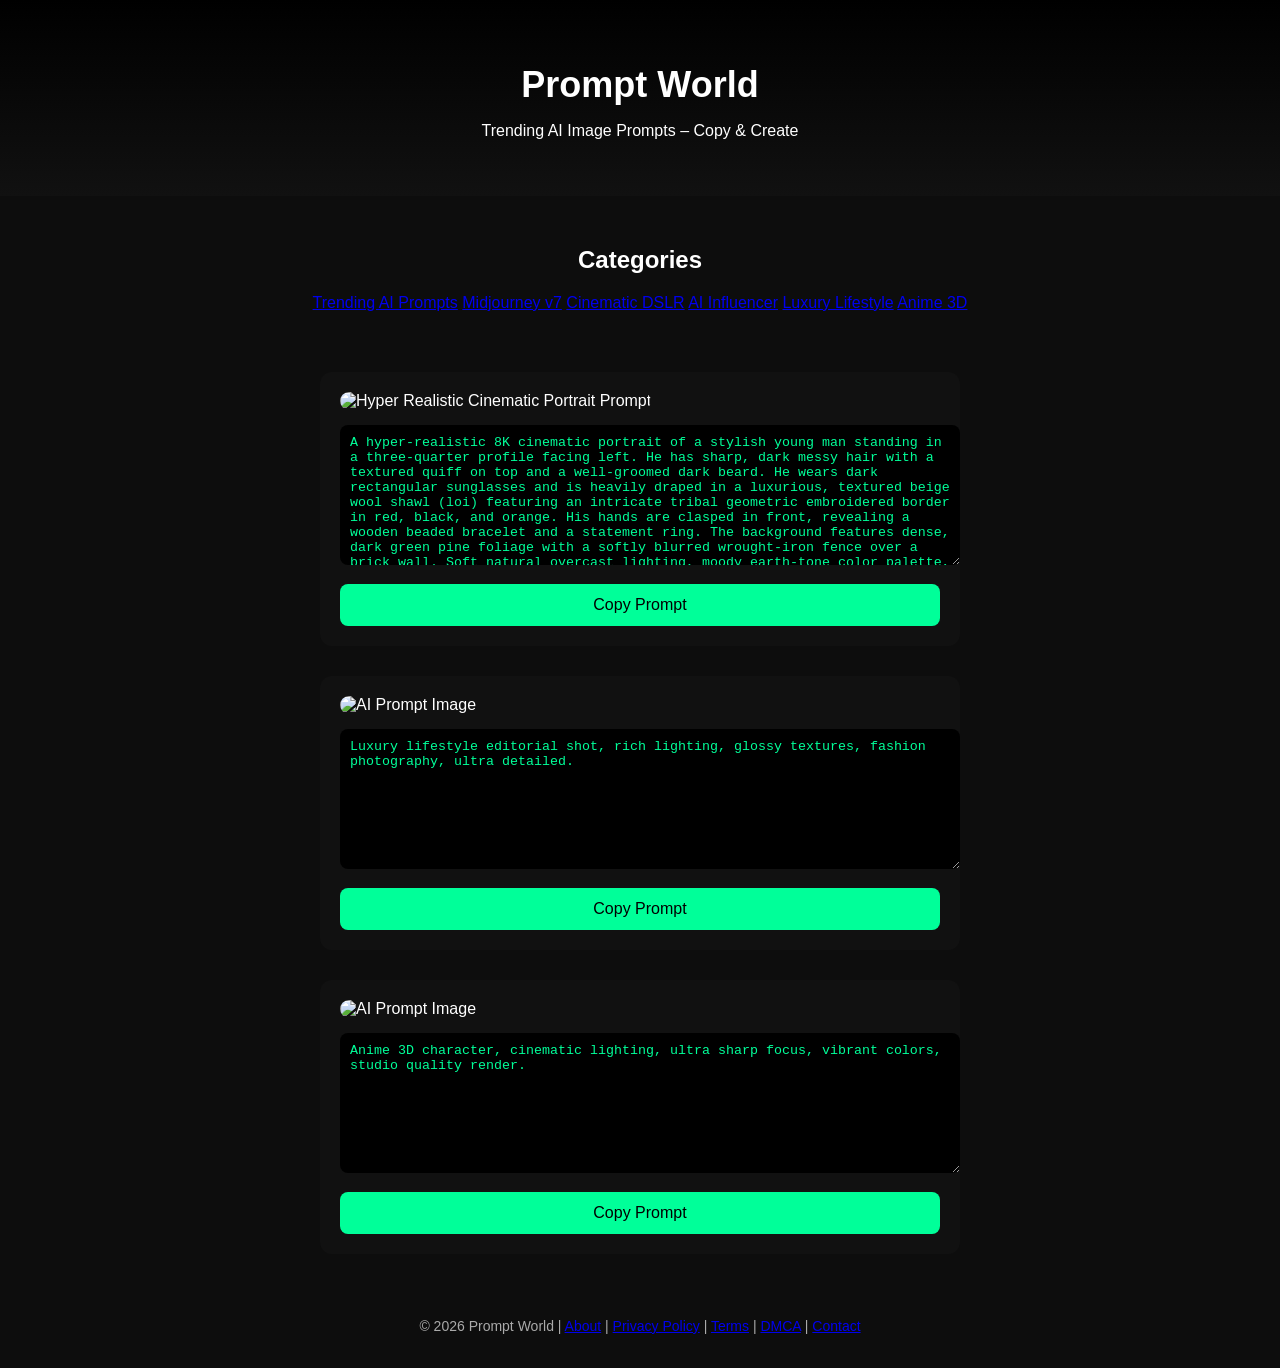
==== index.html @ 2a152dd5 "Update index.html" ====
<!DOCTYPE html>
<html lang="en">
<head>
  <meta charset="UTF-8">
  <meta name="google-site-verification" content="79bUpZsZldYfy5a33G1L2VfPktJgkVbONgqV8Wenjwo" />
  <title>Prompt World – AI Image Prompts</title>
  <meta name="description" content="Prompt World – Discover trending AI image prompts with one-click copy.">
  <meta name="viewport" content="width=device-width, initial-scale=1.0">

  <!-- CSS -->
  <link rel="stylesheet" href="css/style.css">
</head>
<body>

<header class="header">
  <h1>Prompt World</h1>
  <p>Trending AI Image Prompts – Copy & Create</p>
</header>

<section class="categories">
  <h2>Categories</h2>
  <div class="cat-grid">
    <a href="category/trending-ai-prompts.html">Trending AI Prompts</a>
    <a href="category/midjourney-v7.html">Midjourney v7</a>
    <a href="category/cinematic-dslr.html">Cinematic DSLR</a>
    <a href="category/ai-influencer.html">AI Influencer</a>
    <a href="category/luxury-lifestyle.html">Luxury Lifestyle</a>
    <a href="category/anime-3d.html">Anime 3D</a>
  </div>
</section>

<section class="prompt-card">
  <img 
    src="https://raw.githubusercontent.com/alphavk4u-prog/alphavk4u-prog.github.io/refs/heads/main/images/9022-min.jpg"
    alt="Hyper Realistic Cinematic Portrait Prompt">

  <textarea id="prompt-home-2" readonly>
A hyper-realistic 8K cinematic portrait of a stylish young man standing in a three-quarter profile facing left. He has sharp, dark messy hair with a textured quiff on top and a well-groomed dark beard. He wears dark rectangular sunglasses and is heavily draped in a luxurious, textured beige wool shawl (loi) featuring an intricate tribal geometric embroidered border in red, black, and orange. His hands are clasped in front, revealing a wooden beaded bracelet and a statement ring. The background features dense, dark green pine foliage with a softly blurred wrought-iron fence over a brick wall. Soft natural overcast lighting, moody earth-tone color palette, incredible attention to fabric texture and individual hair strands. Shot on an 85mm lens at f/1.8 with shallow depth of field. Photorealistic masterpiece, ultra-detailed 8K quality, face 100% same as reference.
  </textarea>

  <button onclick="copyPrompt('prompt-home-2')">
    Copy Prompt
  </button>
</section>

<section class="prompt-card">
  <img src="https://images.unsplash.com/photo-1500530855697-b586d89ba3ee" alt="AI Prompt Image">
  <textarea id="prompt2" readonly>
Luxury lifestyle editorial shot, rich lighting, glossy textures, fashion photography, ultra detailed.
  </textarea>
  <button onclick="copyPrompt('prompt2')">Copy Prompt</button>
</section>

<section class="prompt-card">
  <img src="https://images.unsplash.com/photo-1495567720989-cebdbdd97913" alt="AI Prompt Image">
  <textarea id="prompt3" readonly>
Anime 3D character, cinematic lighting, ultra sharp focus, vibrant colors, studio quality render.
  </textarea>
  <button onclick="copyPrompt('prompt3')">Copy Prompt</button>
</section>

<!-- ✅ FOOTER (YAHI MISSING THA) -->
<footer class="footer">
  <p>
    © 2026 Prompt World |
    <a href="pages/about.html">About</a> |
    <a href="pages/privacy.html">Privacy Policy</a> |
    <a href="pages/terms.html">Terms</a> |
    <a href="pages/dmca.html">DMCA</a> |
    <a href="pages/contact.html">Contact</a>
  </p>
</footer>

<!-- JS -->
<script src="js/main.js"></script>

</body>
</html>
---- css/style.css ----
body {
  margin: 0;
  font-family: Arial, sans-serif;
  background: #0d0d0d;
  color: #ffffff;
}

.header {
  text-align: center;
  padding: 40px 20px;
  background: linear-gradient(180deg, #000000, #111111);
}

.header h1 {
  font-size: 36px;
  margin-bottom: 10px;
}

.categories {
  padding: 30px;
  text-align: center;
}

.cat-grid span {
  display: inline-block;
  margin: 8px;
  padding: 10px 16px;
  background: #1a1a1a;
  border-radius: 20px;
  font-size: 14px;
}

.prompt-card {
  max-width: 600px;
  margin: 30px auto;
  background: #111111;
  padding: 20px;
  border-radius: 12px;
}

.prompt-card img {
  width: 100%;
  border-radius: 10px;
}

textarea {
  width: 100%;
  height: 120px;
  margin-top: 15px;
  background: #000000;
  color: #00ff99;
  border: none;
  padding: 10px;
  border-radius: 8px;
}

button {
  width: 100%;
  margin-top: 15px;
  padding: 12px;
  background: #00ff99;
  color: #000000;
  border: none;
  border-radius: 8px;
  font-size: 16px;
  cursor: pointer;
}

button:hover {
  background: #00cc77;
}

.footer {
  text-align: center;
  padding: 20px;
  font-size: 14px;
  color: #aaaaaa;
}
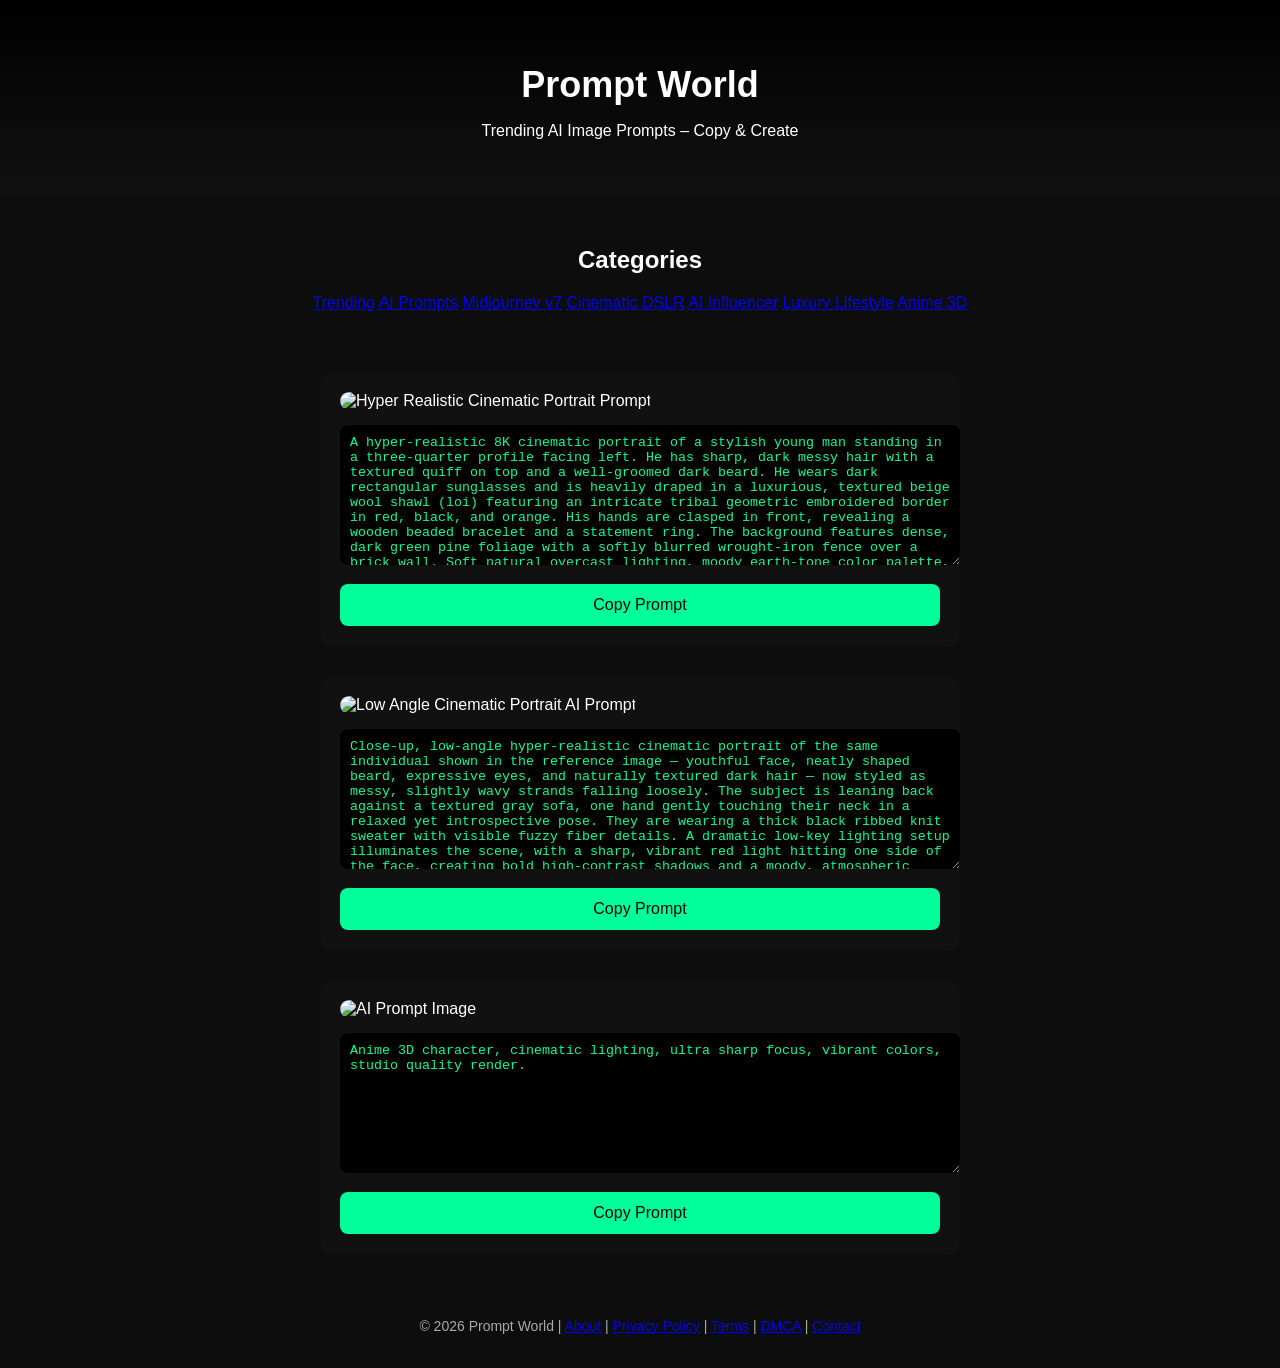
==== commit 39922cc3: "Update index.html" ====
--- a/index.html
+++ b/index.html
@@ -34,7 +34,7 @@
     src="https://raw.githubusercontent.com/alphavk4u-prog/alphavk4u-prog.github.io/refs/heads/main/images/9022-min.jpg"
     alt="Hyper Realistic Cinematic Portrait Prompt">
 
-  <textarea id="prompt-home-2" readonly>
+  <textarea id="prompt-home-1" readonly>
 A hyper-realistic 8K cinematic portrait of a stylish young man standing in a three-quarter profile facing left. He has sharp, dark messy hair with a textured quiff on top and a well-groomed dark beard. He wears dark rectangular sunglasses and is heavily draped in a luxurious, textured beige wool shawl (loi) featuring an intricate tribal geometric embroidered border in red, black, and orange. His hands are clasped in front, revealing a wooden beaded bracelet and a statement ring. The background features dense, dark green pine foliage with a softly blurred wrought-iron fence over a brick wall. Soft natural overcast lighting, moody earth-tone color palette, incredible attention to fabric texture and individual hair strands. Shot on an 85mm lens at f/1.8 with shallow depth of field. Photorealistic masterpiece, ultra-detailed 8K quality, face 100% same as reference.
   </textarea>
 
@@ -44,11 +44,17 @@
 </section>
 
 <section class="prompt-card">
-  <img src="https://images.unsplash.com/photo-1500530855697-b586d89ba3ee" alt="AI Prompt Image">
-  <textarea id="prompt2" readonly>
-Luxury lifestyle editorial shot, rich lighting, glossy textures, fashion photography, ultra detailed.
+  <img 
+    src="https://raw.githubusercontent.com/alphavk4u-prog/alphavk4u-prog.github.io/refs/heads/main/images/13654.jpg"
+    alt="Low Angle Cinematic Portrait AI Prompt">
+
+  <textarea id="prompt-home-2" readonly>
+Close-up, low-angle hyper-realistic cinematic portrait of the same individual shown in the reference image — youthful face, neatly shaped beard, expressive eyes, and naturally textured dark hair — now styled as messy, slightly wavy strands falling loosely. The subject is leaning back against a textured gray sofa, one hand gently touching their neck in a relaxed yet introspective pose. They are wearing a thick black ribbed knit sweater with visible fuzzy fiber details. A dramatic low-key lighting setup illuminates the scene, with a sharp, vibrant red light hitting one side of the face, creating bold high-contrast shadows and a moody, atmospheric tension. Hyper-detailed skin texture, crisp facial definition, soft cinematic bokeh in the background, deep shadows, and a subtly grainy, filmic aesthetic. Shot on an 85mm lens at f/1.8, ultra-shallow depth of field, high-resolution, editorial quality.
   </textarea>
-  <button onclick="copyPrompt('prompt2')">Copy Prompt</button>
+
+  <button onclick="copyPrompt('prompt-home-3')">
+    Copy Prompt
+  </button>
 </section>
 
 <section class="prompt-card">
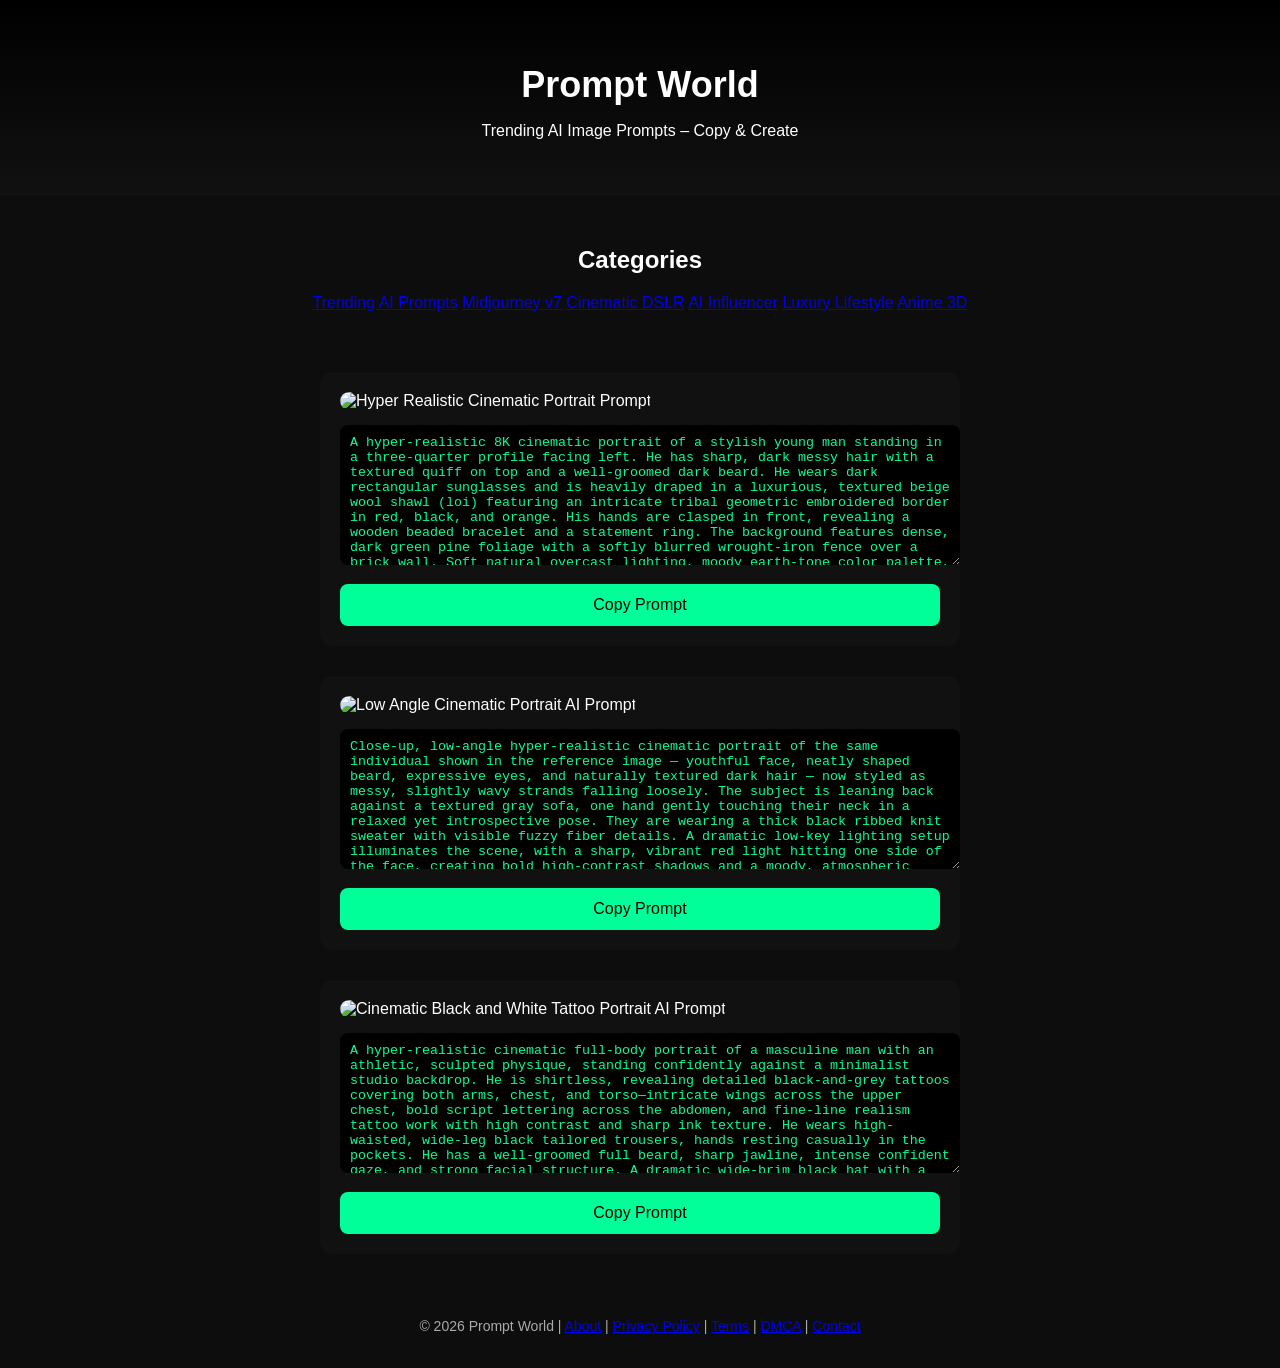
==== commit 3e081520: "Update index.html" ====
--- a/index.html
+++ b/index.html
@@ -58,11 +58,17 @@
 </section>
 
 <section class="prompt-card">
-  <img src="https://images.unsplash.com/photo-1495567720989-cebdbdd97913" alt="AI Prompt Image">
-  <textarea id="prompt3" readonly>
-Anime 3D character, cinematic lighting, ultra sharp focus, vibrant colors, studio quality render.
+  <img 
+    src="https://raw.githubusercontent.com/alphavk4u-prog/alphavk4u-prog.github.io/refs/heads/main/images/13655.jpg"
+    alt="Cinematic Black and White Tattoo Portrait AI Prompt">
+
+  <textarea id="prompt-home-4" readonly>
+A hyper-realistic cinematic full-body portrait of a masculine man with an athletic, sculpted physique, standing confidently against a minimalist studio backdrop. He is shirtless, revealing detailed black-and-grey tattoos covering both arms, chest, and torso—intricate wings across the upper chest, bold script lettering across the abdomen, and fine-line realism tattoo work with high contrast and sharp ink texture. He wears high-waisted, wide-leg black tailored trousers, hands resting casually in the pockets. He has a well-groomed full beard, sharp jawline, intense confident gaze, and strong facial structure. A dramatic wide-brim black hat with a flat crown casts a soft shadow across his eyes, adding mystery and fashion-editorial elegance. A heavy metallic chain necklace with a large pendant hangs over his chest, catching subtle highlights. Shot in monochrome black and white, ultra-high contrast, with soft directional studio lighting from the side, creating sculpted shadows and depth across muscles and tattoos. Clean background, editorial fashion mood, luxury magazine style, cinematic composition, shallow depth of field, razor-sharp focus, highly detailed skin texture with visible pores. 8K resolution, ultra-photorealistic, cinematic fashion photography, Vogue editorial style, dramatic lighting, fine-art portrait, professional studio shot, HDR, global illumination, subtle film grain, museum-quality realism.
   </textarea>
-  <button onclick="copyPrompt('prompt3')">Copy Prompt</button>
+
+  <button onclick="copyPrompt('prompt-home-4')">
+    Copy Prompt
+  </button>
 </section>
 
 <!-- ✅ FOOTER (YAHI MISSING THA) -->
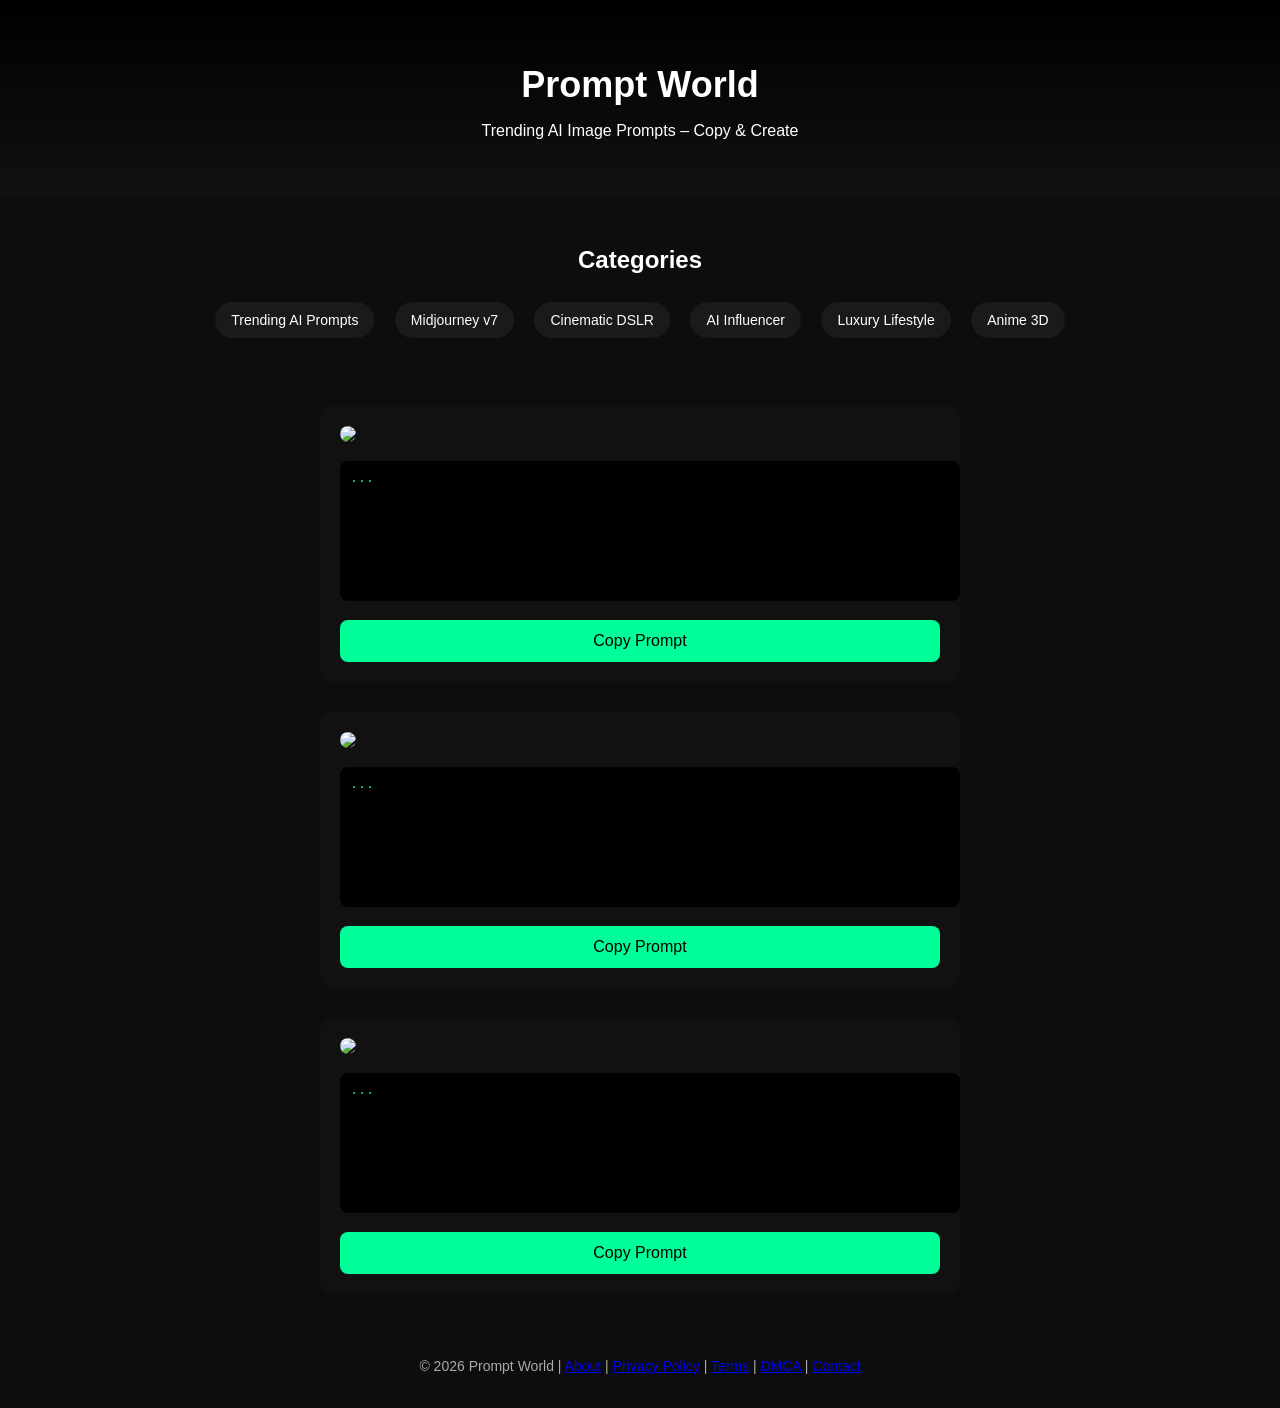
==== commit 8375b5b1: "Update index.html" ====
--- a/index.html
+++ b/index.html
@@ -6,14 +6,14 @@
   <title>Prompt World – AI Image Prompts</title>
   <meta name="description" content="Prompt World – Discover trending AI image prompts with one-click copy.">
   <meta name="viewport" content="width=device-width, initial-scale=1.0">
-
-  <!-- CSS -->
   <link rel="stylesheet" href="css/style.css">
 </head>
 <body>
 
 <header class="header">
-  <h1>Prompt World</h1>
+  <h1>
+    <a href="index.html" class="site-title">Prompt World</a>
+  </h1>
   <p>Trending AI Image Prompts – Copy & Create</p>
 </header>
 
@@ -30,48 +30,23 @@
 </section>
 
 <section class="prompt-card">
-  <img 
-    src="https://raw.githubusercontent.com/alphavk4u-prog/alphavk4u-prog.github.io/refs/heads/main/images/9022-min.jpg"
-    alt="Hyper Realistic Cinematic Portrait Prompt">
-
-  <textarea id="prompt-home-1" readonly>
-A hyper-realistic 8K cinematic portrait of a stylish young man standing in a three-quarter profile facing left. He has sharp, dark messy hair with a textured quiff on top and a well-groomed dark beard. He wears dark rectangular sunglasses and is heavily draped in a luxurious, textured beige wool shawl (loi) featuring an intricate tribal geometric embroidered border in red, black, and orange. His hands are clasped in front, revealing a wooden beaded bracelet and a statement ring. The background features dense, dark green pine foliage with a softly blurred wrought-iron fence over a brick wall. Soft natural overcast lighting, moody earth-tone color palette, incredible attention to fabric texture and individual hair strands. Shot on an 85mm lens at f/1.8 with shallow depth of field. Photorealistic masterpiece, ultra-detailed 8K quality, face 100% same as reference.
-  </textarea>
-
-  <button onclick="copyPrompt('prompt-home-2')">
-    Copy Prompt
-  </button>
+  <img src="https://raw.githubusercontent.com/alphavk4u-prog/alphavk4u-prog.github.io/refs/heads/main/images/9022-min.jpg">
+  <textarea id="prompt-home-1" readonly>...</textarea>
+  <button onclick="copyPrompt('prompt-home-1')">Copy Prompt</button>
 </section>
 
 <section class="prompt-card">
-  <img 
-    src="https://raw.githubusercontent.com/alphavk4u-prog/alphavk4u-prog.github.io/refs/heads/main/images/13654.jpg"
-    alt="Low Angle Cinematic Portrait AI Prompt">
-
-  <textarea id="prompt-home-2" readonly>
-Close-up, low-angle hyper-realistic cinematic portrait of the same individual shown in the reference image — youthful face, neatly shaped beard, expressive eyes, and naturally textured dark hair — now styled as messy, slightly wavy strands falling loosely. The subject is leaning back against a textured gray sofa, one hand gently touching their neck in a relaxed yet introspective pose. They are wearing a thick black ribbed knit sweater with visible fuzzy fiber details. A dramatic low-key lighting setup illuminates the scene, with a sharp, vibrant red light hitting one side of the face, creating bold high-contrast shadows and a moody, atmospheric tension. Hyper-detailed skin texture, crisp facial definition, soft cinematic bokeh in the background, deep shadows, and a subtly grainy, filmic aesthetic. Shot on an 85mm lens at f/1.8, ultra-shallow depth of field, high-resolution, editorial quality.
-  </textarea>
-
-  <button onclick="copyPrompt('prompt-home-3')">
-    Copy Prompt
-  </button>
+  <img src="https://raw.githubusercontent.com/alphavk4u-prog/alphavk4u-prog.github.io/refs/heads/main/images/13654.jpg">
+  <textarea id="prompt-home-2" readonly>...</textarea>
+  <button onclick="copyPrompt('prompt-home-2')">Copy Prompt</button>
 </section>
 
 <section class="prompt-card">
-  <img 
-    src="https://raw.githubusercontent.com/alphavk4u-prog/alphavk4u-prog.github.io/refs/heads/main/images/13655.jpg"
-    alt="Cinematic Black and White Tattoo Portrait AI Prompt">
-
-  <textarea id="prompt-home-4" readonly>
-A hyper-realistic cinematic full-body portrait of a masculine man with an athletic, sculpted physique, standing confidently against a minimalist studio backdrop. He is shirtless, revealing detailed black-and-grey tattoos covering both arms, chest, and torso—intricate wings across the upper chest, bold script lettering across the abdomen, and fine-line realism tattoo work with high contrast and sharp ink texture. He wears high-waisted, wide-leg black tailored trousers, hands resting casually in the pockets. He has a well-groomed full beard, sharp jawline, intense confident gaze, and strong facial structure. A dramatic wide-brim black hat with a flat crown casts a soft shadow across his eyes, adding mystery and fashion-editorial elegance. A heavy metallic chain necklace with a large pendant hangs over his chest, catching subtle highlights. Shot in monochrome black and white, ultra-high contrast, with soft directional studio lighting from the side, creating sculpted shadows and depth across muscles and tattoos. Clean background, editorial fashion mood, luxury magazine style, cinematic composition, shallow depth of field, razor-sharp focus, highly detailed skin texture with visible pores. 8K resolution, ultra-photorealistic, cinematic fashion photography, Vogue editorial style, dramatic lighting, fine-art portrait, professional studio shot, HDR, global illumination, subtle film grain, museum-quality realism.
-  </textarea>
-
-  <button onclick="copyPrompt('prompt-home-4')">
-    Copy Prompt
-  </button>
+  <img src="https://raw.githubusercontent.com/alphavk4u-prog/alphavk4u-prog.github.io/refs/heads/main/images/13655.jpg">
+  <textarea id="prompt-home-3" readonly>...</textarea>
+  <button onclick="copyPrompt('prompt-home-3')">Copy Prompt</button>
 </section>
 
-<!-- ✅ FOOTER (YAHI MISSING THA) -->
 <footer class="footer">
   <p>
     © 2026 Prompt World |
@@ -83,8 +58,6 @@
   </p>
 </footer>
 
-<!-- JS -->
 <script src="js/main.js"></script>
-
 </body>
 </html>
--- a/css/style.css
+++ b/css/style.css
@@ -5,6 +5,7 @@
   color: #ffffff;
 }
 
+/* ===== HEADER ===== */
 .header {
   text-align: center;
   padding: 40px 20px;
@@ -16,11 +17,24 @@
   margin-bottom: 10px;
 }
 
+/* Prompt World title link */
+.site-title {
+  color: #ffffff;
+  text-decoration: none;
+  cursor: pointer;
+}
+
+.site-title:hover {
+  text-decoration: underline;
+}
+
+/* ===== CATEGORIES ===== */
 .categories {
   padding: 30px;
   text-align: center;
 }
 
+.cat-grid a,
 .cat-grid span {
   display: inline-block;
   margin: 8px;
@@ -28,8 +42,17 @@
   background: #1a1a1a;
   border-radius: 20px;
   font-size: 14px;
+  color: #ffffff;
+  text-decoration: none;
+  transition: background 0.2s ease;
 }
 
+.cat-grid a:hover {
+  background: #00ff99;
+  color: #000000;
+}
+
+/* ===== PROMPT CARD ===== */
 .prompt-card {
   max-width: 600px;
   margin: 30px auto;
@@ -43,6 +66,7 @@
   border-radius: 10px;
 }
 
+/* ===== TEXTAREA ===== */
 textarea {
   width: 100%;
   height: 120px;
@@ -52,8 +76,10 @@
   border: none;
   padding: 10px;
   border-radius: 8px;
+  resize: none;
 }
 
+/* ===== BUTTON ===== */
 button {
   width: 100%;
   margin-top: 15px;
@@ -64,12 +90,14 @@
   border-radius: 8px;
   font-size: 16px;
   cursor: pointer;
+  transition: background 0.2s ease;
 }
 
 button:hover {
   background: #00cc77;
 }
 
+/* ===== FOOTER ===== */
 .footer {
   text-align: center;
   padding: 20px;
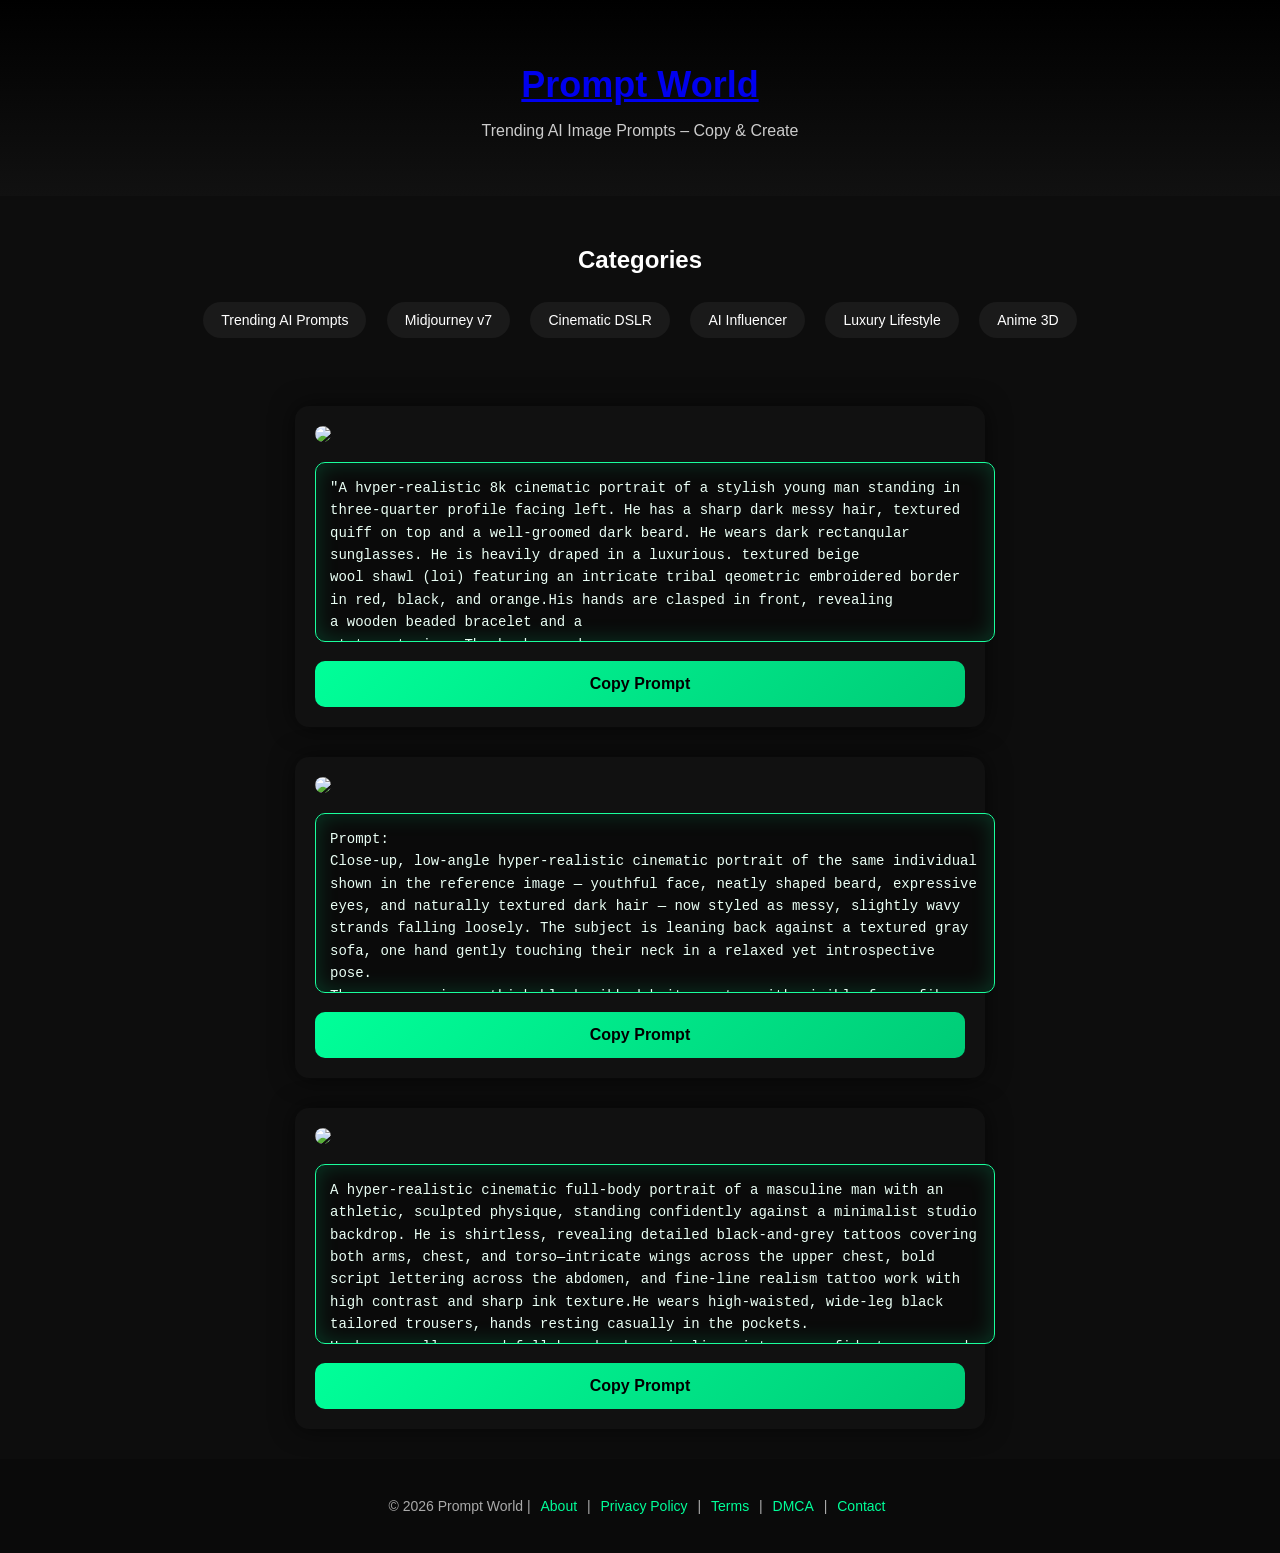
==== commit 9866b693: "Update index.html" ====
--- a/index.html
+++ b/index.html
@@ -31,19 +31,32 @@
 
 <section class="prompt-card">
   <img src="https://raw.githubusercontent.com/alphavk4u-prog/alphavk4u-prog.github.io/refs/heads/main/images/9022-min.jpg">
-  <textarea id="prompt-home-1" readonly>...</textarea>
+  <textarea id="prompt-home-1" readonly>"A hvper-realistic 8k cinematic portrait of a stylish young man standing in three-quarter profile facing left. He has a sharp dark messy hair, textured quiff on top and a well-groomed dark beard. He wears dark rectanqular sunglasses. He is heavily draped in a luxurious. textured beige
+wool shawl (loi) featuring an intricate tribal qeometric embroidered border in red, black, and orange.His hands are clasped in front, revealing
+a wooden beaded bracelet and a
+statement ring. The background
+features dense, dark green pine foliage and a blurred wrouqht-iron fence over a brick wall. Soft. natural
+overcast lighting, moody earth-tone color palette. incredible attention to fabric texture and hair strands. shot on 85mm lens f/1.8, depth of field,
+photorealistic masterpiece. quality in 8k Face 100% same</textarea>
   <button onclick="copyPrompt('prompt-home-1')">Copy Prompt</button>
 </section>
 
 <section class="prompt-card">
   <img src="https://raw.githubusercontent.com/alphavk4u-prog/alphavk4u-prog.github.io/refs/heads/main/images/13654.jpg">
-  <textarea id="prompt-home-2" readonly>...</textarea>
+  <textarea id="prompt-home-2" readonly>Prompt:
+Close-up, low-angle hyper-realistic cinematic portrait of the same individual shown in the reference image — youthful face, neatly shaped beard, expressive eyes, and naturally textured dark hair — now styled as messy, slightly wavy strands falling loosely. The subject is leaning back against a textured gray sofa, one hand gently touching their neck in a relaxed yet introspective pose.
+They are wearing a thick black ribbed knit sweater with visible fuzzy fiber details.
+A dramatic low-keylighting setup illuminates the scene, with a sharp, vibrant red light hitting one side of the face, creating bold high-contrast shadows and a moody, atmospheric tension. Hyper-detailed skin texture, crisp facial definition, soft cinematic bokeh in the background, deep shadows, and a subtly grainy, filmic aesthetic.
+Shot on an 85mm lens, f/1.8, ultra-shallow depth of field, high-resolution, editorial quality.</textarea>
   <button onclick="copyPrompt('prompt-home-2')">Copy Prompt</button>
 </section>
 
 <section class="prompt-card">
   <img src="https://raw.githubusercontent.com/alphavk4u-prog/alphavk4u-prog.github.io/refs/heads/main/images/13655.jpg">
-  <textarea id="prompt-home-3" readonly>...</textarea>
+  <textarea id="prompt-home-3" readonly>A hyper-realistic cinematic full-body portrait of a masculine man with an athletic, sculpted physique, standing confidently against a minimalist studio backdrop. He is shirtless, revealing detailed black-and-grey tattoos covering both arms, chest, and torso—intricate wings across the upper chest, bold script lettering across the abdomen, and fine-line realism tattoo work with high contrast and sharp ink texture.He wears high-waisted, wide-leg black tailored trousers, hands resting casually in the pockets.
+He has a well-groomed full beard, sharp jawline, intense confident gaze, and strong facial structure. A dramatic wide-brim black hat with a flat crown casts a soft shadow across his eyes, adding mystery and fashion-editorial elegance. A heavy metallic chain necklace with a large pendant hangs over his chest, catching subtle highlights.
+Shot in monochrome black and white, ultra-high contrast, with soft directional studio lighting from the side, creating sculpted shadows and depth across muscles and tattoos. Clean background, editorial fashion mood, luxury magazine style, cinematic composition, shallow depth of field, razor-sharp focus, skin texture highly detailed, pores visible.
+8K resolution, ultra-photorealistic, cinematic fashion photography, Vogue editorial style, dramatic lighting, fine-art portrait, professional studio shot, HDR, global illumination, film grain subtle, ultra-detailed textures, museum-quality realism.</textarea>
   <button onclick="copyPrompt('prompt-home-3')">Copy Prompt</button>
 </section>
 
--- a/css/style.css
+++ b/css/style.css
@@ -1,3 +1,4 @@
+/* ===== GLOBAL ===== */
 body {
   margin: 0;
   font-family: Arial, sans-serif;
@@ -17,15 +18,8 @@
   margin-bottom: 10px;
 }
 
-/* Prompt World title link */
-.site-title {
-  color: #ffffff;
-  text-decoration: none;
-  cursor: pointer;
-}
-
-.site-title:hover {
-  text-decoration: underline;
+.header p {
+  color: #cccccc;
 }
 
 /* ===== CATEGORIES ===== */
@@ -34,17 +28,16 @@
   text-align: center;
 }
 
-.cat-grid a,
-.cat-grid span {
+.cat-grid a {
   display: inline-block;
   margin: 8px;
-  padding: 10px 16px;
+  padding: 10px 18px;
   background: #1a1a1a;
   border-radius: 20px;
   font-size: 14px;
   color: #ffffff;
   text-decoration: none;
-  transition: background 0.2s ease;
+  transition: all 0.3s ease;
 }
 
 .cat-grid a:hover {
@@ -54,53 +47,80 @@
 
 /* ===== PROMPT CARD ===== */
 .prompt-card {
-  max-width: 600px;
+  max-width: 650px;
   margin: 30px auto;
   background: #111111;
   padding: 20px;
-  border-radius: 12px;
+  border-radius: 14px;
+  box-shadow: 0 0 25px rgba(0, 0, 0, 0.6);
 }
 
 .prompt-card img {
   width: 100%;
-  border-radius: 10px;
+  border-radius: 12px;
 }
 
-/* ===== TEXTAREA ===== */
+/* ===== TEXTAREA (FIXED + CINEMATIC) ===== */
 textarea {
   width: 100%;
-  height: 120px;
-  margin-top: 15px;
-  background: #000000;
-  color: #00ff99;
-  border: none;
-  padding: 10px;
-  border-radius: 8px;
+  min-height: 150px;
+  margin-top: 16px;
+  background-color: #0a0a0a;
+  color: #eafff5;
+  border: 1px solid #1aff9c;
+  padding: 14px;
+  border-radius: 10px;
+  font-size: 14px;
+  line-height: 1.6;
   resize: none;
+  outline: none;
+  font-family: Consolas, Monaco, monospace;
+
+  /* cinematic look */
+  box-shadow: inset 0 0 22px rgba(0, 255, 153, 0.18);
+}
+
+/* Mobile selection fix */
+textarea::selection {
+  background: #00ff99;
+  color: #000000;
 }
 
 /* ===== BUTTON ===== */
 button {
   width: 100%;
   margin-top: 15px;
-  padding: 12px;
-  background: #00ff99;
+  padding: 14px;
+  background: linear-gradient(135deg, #00ff99, #00cc77);
   color: #000000;
   border: none;
-  border-radius: 8px;
+  border-radius: 10px;
   font-size: 16px;
+  font-weight: bold;
   cursor: pointer;
-  transition: background 0.2s ease;
+  transition: all 0.3s ease;
 }
 
 button:hover {
-  background: #00cc77;
+  transform: translateY(-2px);
+  box-shadow: 0 8px 25px rgba(0, 255, 153, 0.4);
 }
 
 /* ===== FOOTER ===== */
 .footer {
   text-align: center;
-  padding: 20px;
+  padding: 25px 15px;
   font-size: 14px;
   color: #aaaaaa;
+  background: #0a0a0a;
 }
+
+.footer a {
+  color: #00ff99;
+  text-decoration: none;
+  margin: 0 6px;
+}
+
+.footer a:hover {
+  text-decoration: underline;
+}
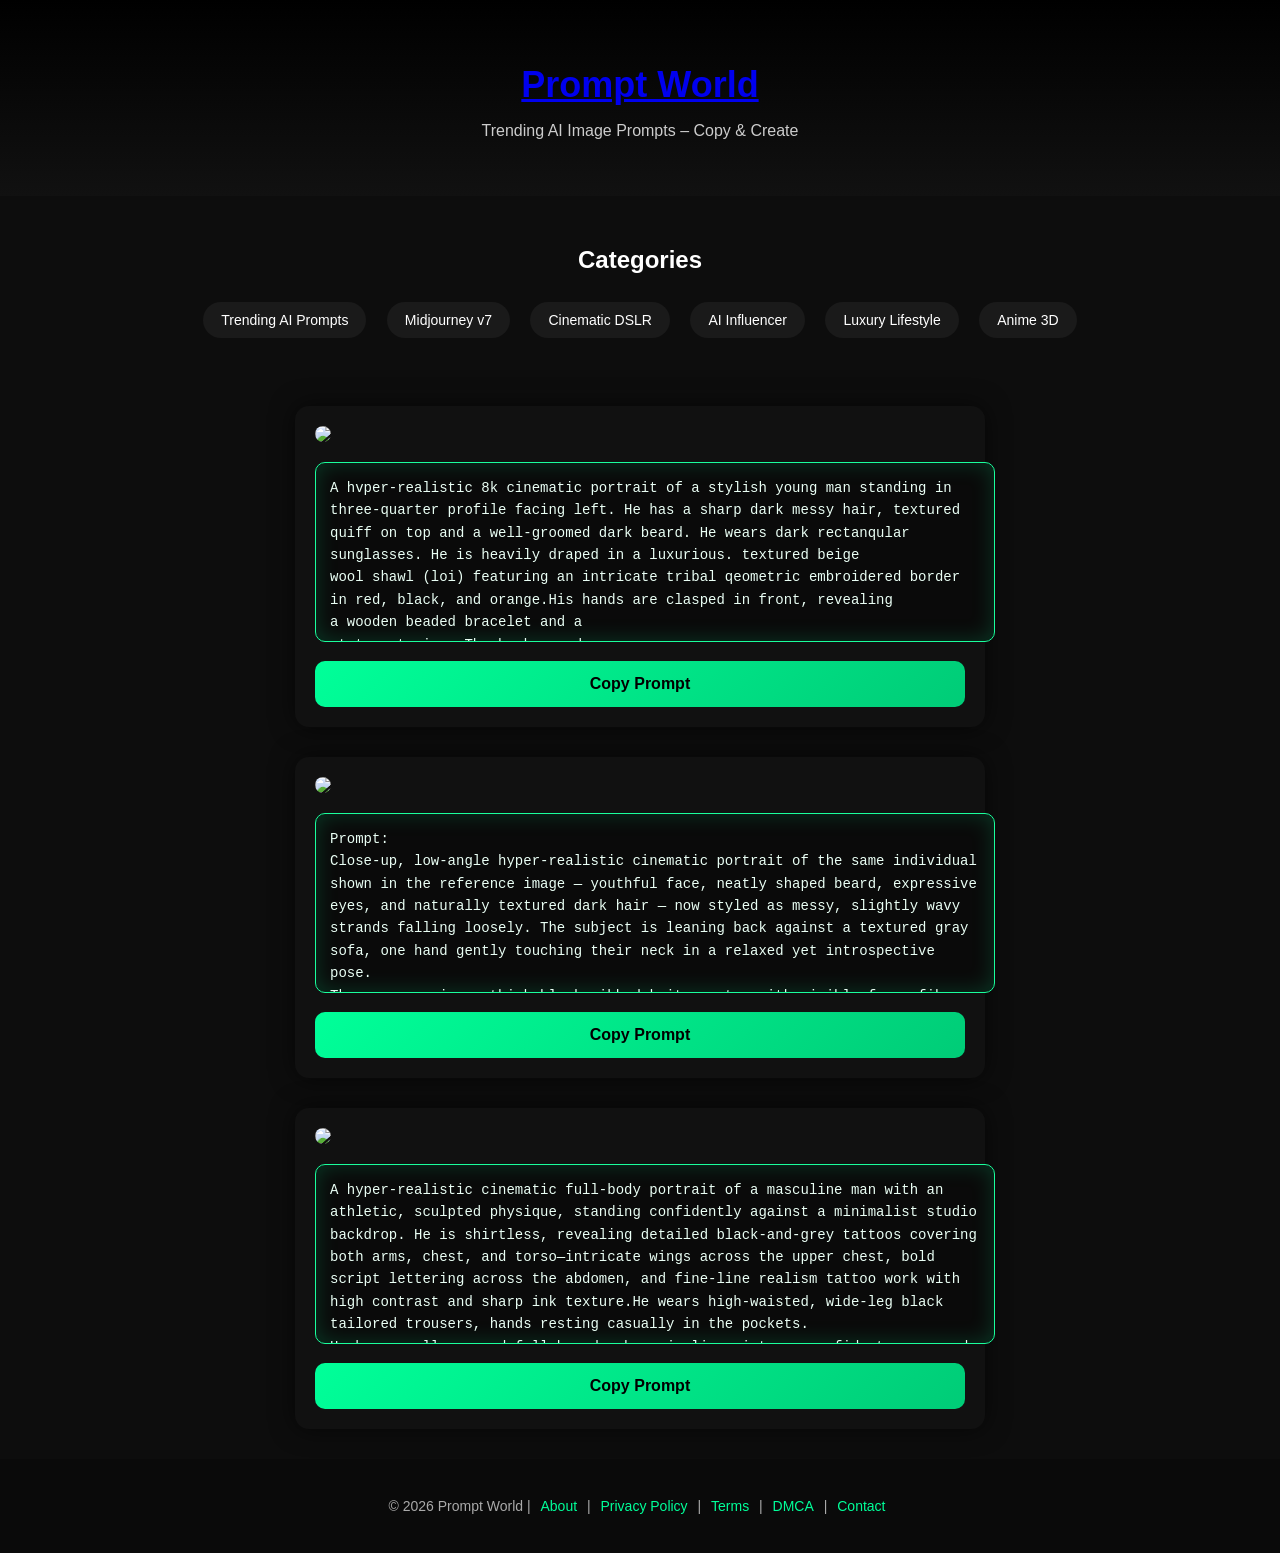
==== commit 2d6e9087: "Update index.html" ====
--- a/index.html
+++ b/index.html
@@ -31,7 +31,7 @@
 
 <section class="prompt-card">
   <img src="https://raw.githubusercontent.com/alphavk4u-prog/alphavk4u-prog.github.io/refs/heads/main/images/9022-min.jpg">
-  <textarea id="prompt-home-1" readonly>"A hvper-realistic 8k cinematic portrait of a stylish young man standing in three-quarter profile facing left. He has a sharp dark messy hair, textured quiff on top and a well-groomed dark beard. He wears dark rectanqular sunglasses. He is heavily draped in a luxurious. textured beige
+  <textarea id="prompt-home-1" readonly>A hvper-realistic 8k cinematic portrait of a stylish young man standing in three-quarter profile facing left. He has a sharp dark messy hair, textured quiff on top and a well-groomed dark beard. He wears dark rectanqular sunglasses. He is heavily draped in a luxurious. textured beige
 wool shawl (loi) featuring an intricate tribal qeometric embroidered border in red, black, and orange.His hands are clasped in front, revealing
 a wooden beaded bracelet and a
 statement ring. The background
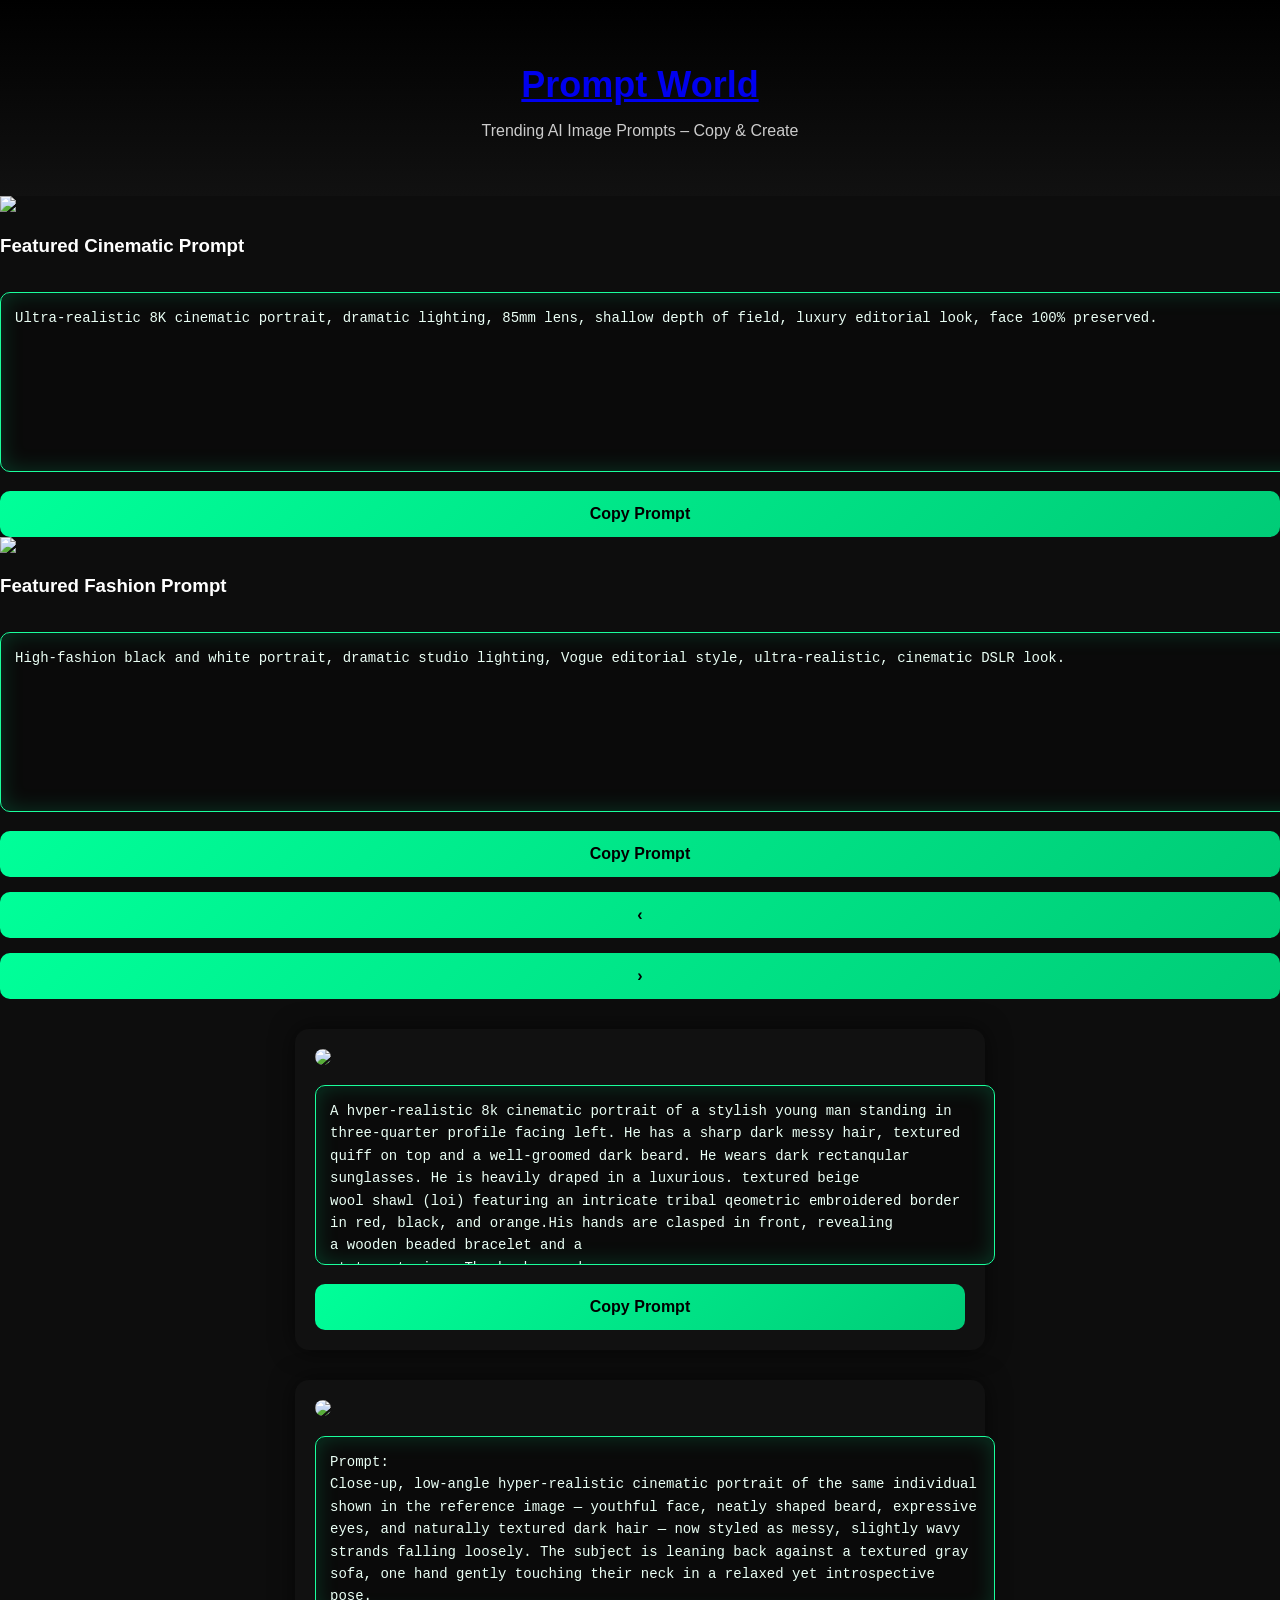
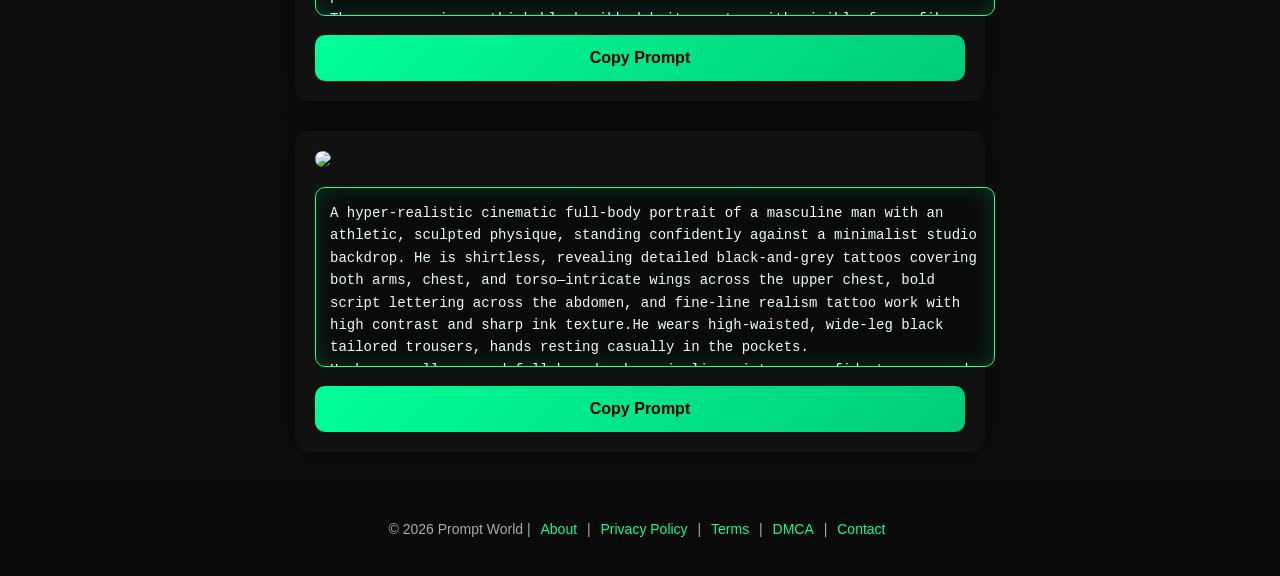
==== commit b1790884: "Update index.html" ====
--- a/index.html
+++ b/index.html
@@ -17,15 +17,32 @@
   <p>Trending AI Image Prompts – Copy & Create</p>
 </header>
 
-<section class="categories">
-  <h2>Categories</h2>
-  <div class="cat-grid">
-    <a href="category/trending-ai-prompts.html">Trending AI Prompts</a>
-    <a href="category/midjourney-v7.html">Midjourney v7</a>
-    <a href="category/cinematic-dslr.html">Cinematic DSLR</a>
-    <a href="category/ai-influencer.html">AI Influencer</a>
-    <a href="category/luxury-lifestyle.html">Luxury Lifestyle</a>
-    <a href="category/anime-3d.html">Anime 3D</a>
+<section class="featured-slider">
+  <div class="slide active">
+    <img src="https://raw.githubusercontent.com/alphavk4u-prog/alphavk4u-prog.github.io/refs/heads/main/images/9022-min.jpg">
+    <div class="slide-content">
+      <h3>Featured Cinematic Prompt</h3>
+      <textarea id="featured-1" readonly>
+Ultra-realistic 8K cinematic portrait, dramatic lighting, 85mm lens, shallow depth of field, luxury editorial look, face 100% preserved.
+      </textarea>
+      <button onclick="copyPrompt('featured-1')">Copy Prompt</button>
+    </div>
+  </div>
+
+  <div class="slide">
+    <img src="https://raw.githubusercontent.com/alphavk4u-prog/alphavk4u-prog.github.io/refs/heads/main/images/13655.jpg">
+    <div class="slide-content">
+      <h3>Featured Fashion Prompt</h3>
+      <textarea id="featured-2" readonly>
+High-fashion black and white portrait, dramatic studio lighting, Vogue editorial style, ultra-realistic, cinematic DSLR look.
+      </textarea>
+      <button onclick="copyPrompt('featured-2')">Copy Prompt</button>
+    </div>
+  </div>
+
+  <div class="slider-controls">
+    <button onclick="prevSlide()">‹</button>
+    <button onclick="nextSlide()">›</button>
   </div>
 </section>
 
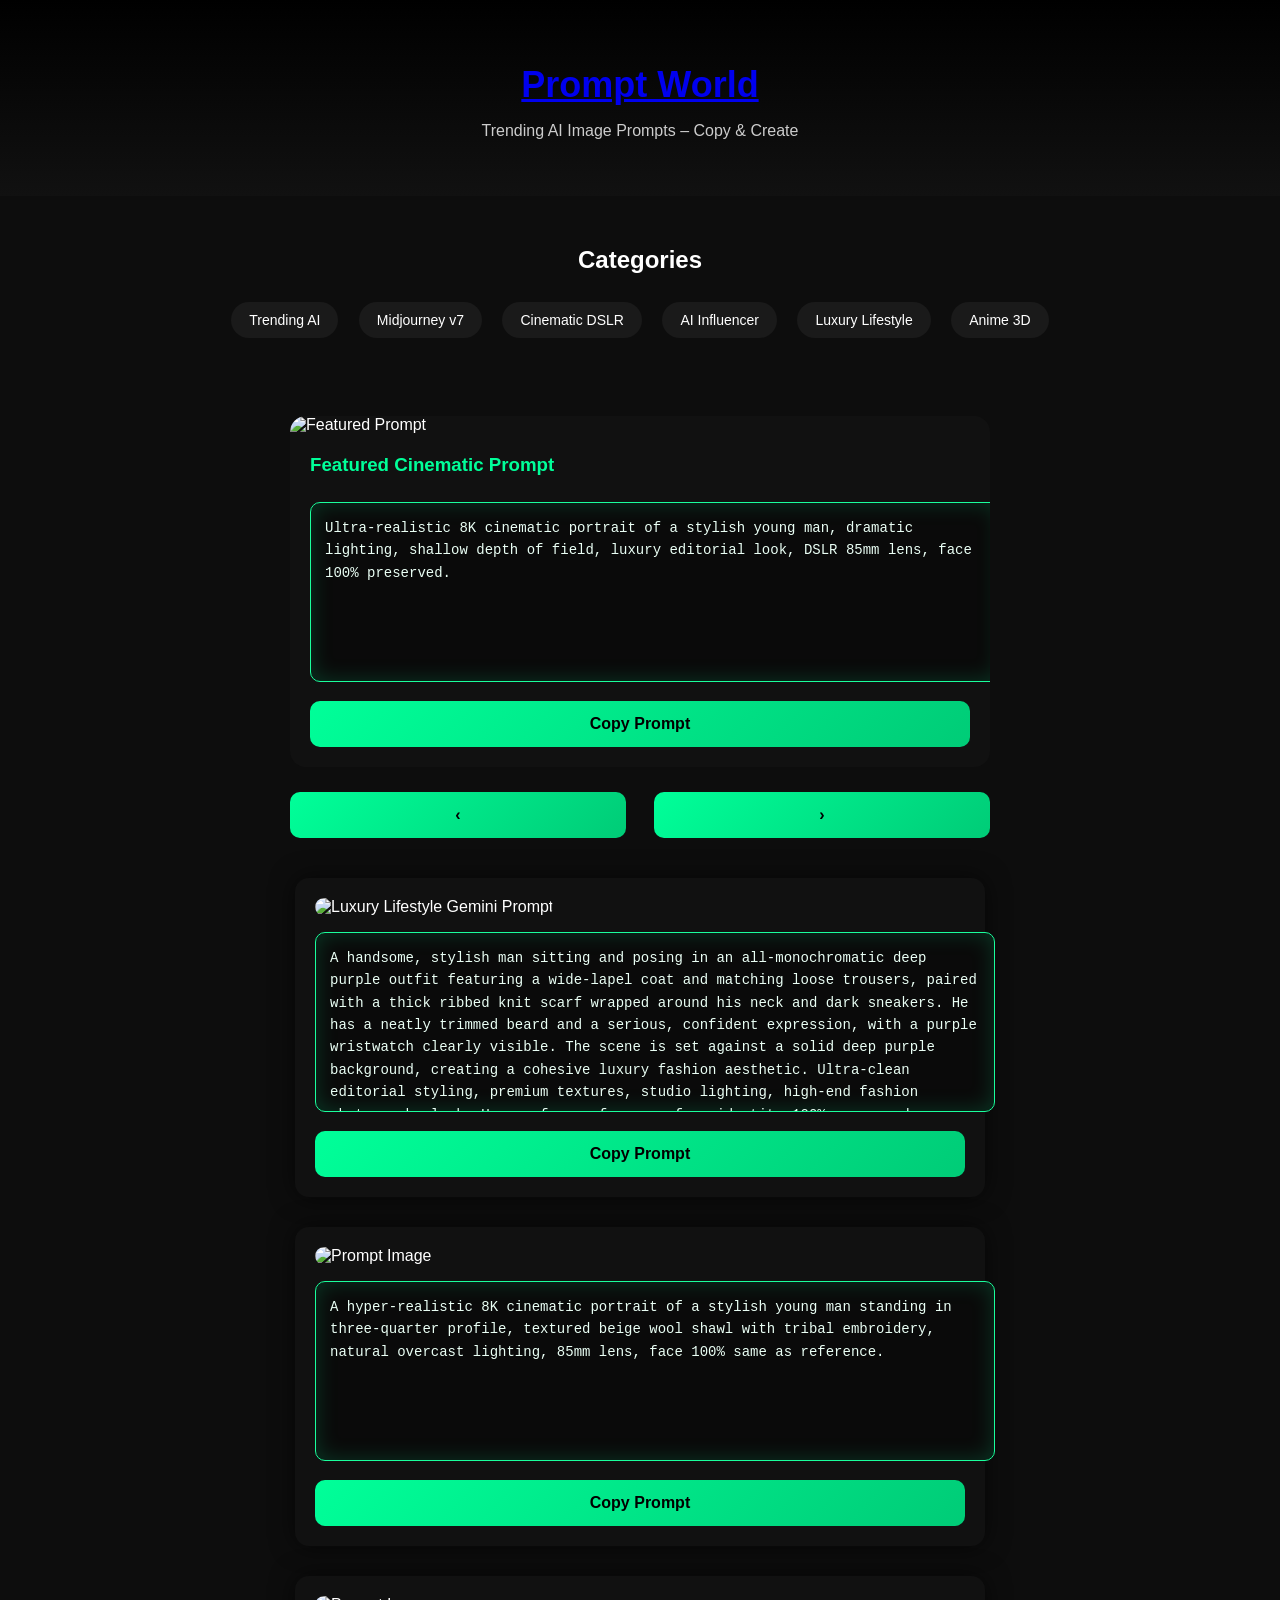
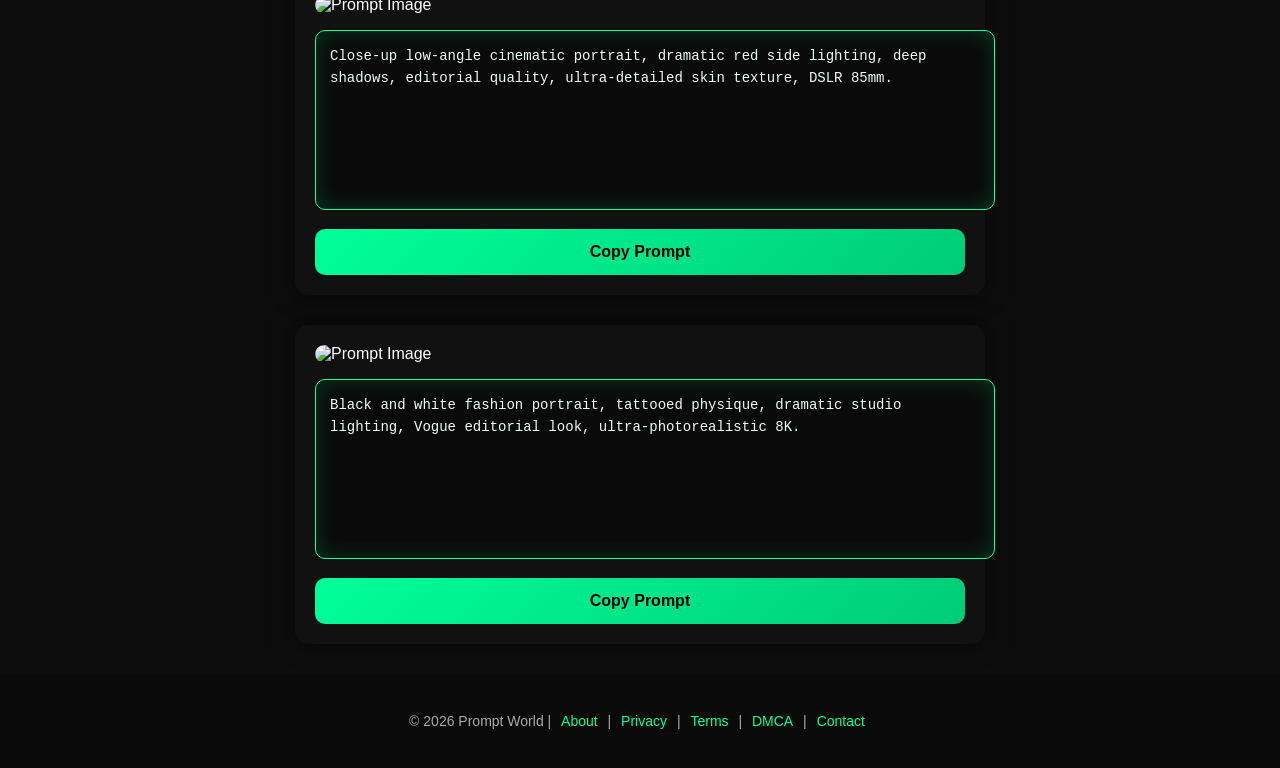
==== commit 5ff759b3: "Update index.html" ====
--- a/index.html
+++ b/index.html
@@ -8,8 +8,10 @@
   <meta name="viewport" content="width=device-width, initial-scale=1.0">
   <link rel="stylesheet" href="css/style.css">
 </head>
+
 <body>
 
+<!-- ===== HEADER ===== -->
 <header class="header">
   <h1>
     <a href="index.html" class="site-title">Prompt World</a>
@@ -17,24 +19,39 @@
   <p>Trending AI Image Prompts – Copy & Create</p>
 </header>
 
+<!-- ===== CATEGORIES ===== -->
+<section class="categories">
+  <h2>Categories</h2>
+  <div class="cat-grid">
+    <a href="category/trending-ai-prompts.html">Trending AI</a>
+    <a href="category/midjourney-v7.html">Midjourney v7</a>
+    <a href="category/cinematic-dslr.html">Cinematic DSLR</a>
+    <a href="category/ai-influencer.html">AI Influencer</a>
+    <a href="category/luxury-lifestyle.html">Luxury Lifestyle</a>
+    <a href="category/anime-3d.html">Anime 3D</a>
+  </div>
+</section>
+
+<!-- ===== FEATURED SLIDER ===== -->
 <section class="featured-slider">
+
   <div class="slide active">
-    <img src="https://raw.githubusercontent.com/alphavk4u-prog/alphavk4u-prog.github.io/refs/heads/main/images/9022-min.jpg">
+    <img src="https://raw.githubusercontent.com/alphavk4u-prog/alphavk4u-prog.github.io/refs/heads/main/images/9022-min.jpg" alt="Featured Prompt">
     <div class="slide-content">
       <h3>Featured Cinematic Prompt</h3>
       <textarea id="featured-1" readonly>
-Ultra-realistic 8K cinematic portrait, dramatic lighting, 85mm lens, shallow depth of field, luxury editorial look, face 100% preserved.
+Ultra-realistic 8K cinematic portrait of a stylish young man, dramatic lighting, shallow depth of field, luxury editorial look, DSLR 85mm lens, face 100% preserved.
       </textarea>
       <button onclick="copyPrompt('featured-1')">Copy Prompt</button>
     </div>
   </div>
 
   <div class="slide">
-    <img src="https://raw.githubusercontent.com/alphavk4u-prog/alphavk4u-prog.github.io/refs/heads/main/images/13655.jpg">
+    <img src="https://raw.githubusercontent.com/alphavk4u-prog/alphavk4u-prog.github.io/refs/heads/main/images/13655.jpg" alt="Featured Prompt">
     <div class="slide-content">
       <h3>Featured Fashion Prompt</h3>
       <textarea id="featured-2" readonly>
-High-fashion black and white portrait, dramatic studio lighting, Vogue editorial style, ultra-realistic, cinematic DSLR look.
+High-fashion black and white portrait, dramatic studio lighting, Vogue editorial style, ultra-realistic cinematic DSLR photography.
       </textarea>
       <button onclick="copyPrompt('featured-2')">Copy Prompt</button>
     </div>
@@ -44,50 +61,51 @@
     <button onclick="prevSlide()">‹</button>
     <button onclick="nextSlide()">›</button>
   </div>
+
 </section>
 
+<!-- ===== AUTO POSTS FROM JSON (NEXT STEP READY) ===== -->
+<div class="homepage-posts"></div>
+
+<!-- ===== MANUAL PROMPT CARDS ===== -->
 <section class="prompt-card">
-  <img src="https://raw.githubusercontent.com/alphavk4u-prog/alphavk4u-prog.github.io/refs/heads/main/images/9022-min.jpg">
-  <textarea id="prompt-home-1" readonly>A hvper-realistic 8k cinematic portrait of a stylish young man standing in three-quarter profile facing left. He has a sharp dark messy hair, textured quiff on top and a well-groomed dark beard. He wears dark rectanqular sunglasses. He is heavily draped in a luxurious. textured beige
-wool shawl (loi) featuring an intricate tribal qeometric embroidered border in red, black, and orange.His hands are clasped in front, revealing
-a wooden beaded bracelet and a
-statement ring. The background
-features dense, dark green pine foliage and a blurred wrouqht-iron fence over a brick wall. Soft. natural
-overcast lighting, moody earth-tone color palette. incredible attention to fabric texture and hair strands. shot on 85mm lens f/1.8, depth of field,
-photorealistic masterpiece. quality in 8k Face 100% same</textarea>
+  <img src="https://raw.githubusercontent.com/alphavk4u-prog/alphavk4u-prog.github.io/refs/heads/main/images/9022-min.jpg" alt="Prompt Image">
+  <textarea id="prompt-home-1" readonly>
+A hyper-realistic 8K cinematic portrait of a stylish young man standing in three-quarter profile, textured beige wool shawl with tribal embroidery, natural overcast lighting, 85mm lens, face 100% same as reference.
+  </textarea>
   <button onclick="copyPrompt('prompt-home-1')">Copy Prompt</button>
 </section>
 
 <section class="prompt-card">
-  <img src="https://raw.githubusercontent.com/alphavk4u-prog/alphavk4u-prog.github.io/refs/heads/main/images/13654.jpg">
-  <textarea id="prompt-home-2" readonly>Prompt:
-Close-up, low-angle hyper-realistic cinematic portrait of the same individual shown in the reference image — youthful face, neatly shaped beard, expressive eyes, and naturally textured dark hair — now styled as messy, slightly wavy strands falling loosely. The subject is leaning back against a textured gray sofa, one hand gently touching their neck in a relaxed yet introspective pose.
-They are wearing a thick black ribbed knit sweater with visible fuzzy fiber details.
-A dramatic low-keylighting setup illuminates the scene, with a sharp, vibrant red light hitting one side of the face, creating bold high-contrast shadows and a moody, atmospheric tension. Hyper-detailed skin texture, crisp facial definition, soft cinematic bokeh in the background, deep shadows, and a subtly grainy, filmic aesthetic.
-Shot on an 85mm lens, f/1.8, ultra-shallow depth of field, high-resolution, editorial quality.</textarea>
+  <img src="https://raw.githubusercontent.com/alphavk4u-prog/alphavk4u-prog.github.io/refs/heads/main/images/13654.jpg" alt="Prompt Image">
+  <textarea id="prompt-home-2" readonly>
+Close-up low-angle cinematic portrait, dramatic red side lighting, deep shadows, editorial quality, ultra-detailed skin texture, DSLR 85mm.
+  </textarea>
   <button onclick="copyPrompt('prompt-home-2')">Copy Prompt</button>
 </section>
 
 <section class="prompt-card">
-  <img src="https://raw.githubusercontent.com/alphavk4u-prog/alphavk4u-prog.github.io/refs/heads/main/images/13655.jpg">
-  <textarea id="prompt-home-3" readonly>A hyper-realistic cinematic full-body portrait of a masculine man with an athletic, sculpted physique, standing confidently against a minimalist studio backdrop. He is shirtless, revealing detailed black-and-grey tattoos covering both arms, chest, and torso—intricate wings across the upper chest, bold script lettering across the abdomen, and fine-line realism tattoo work with high contrast and sharp ink texture.He wears high-waisted, wide-leg black tailored trousers, hands resting casually in the pockets.
-He has a well-groomed full beard, sharp jawline, intense confident gaze, and strong facial structure. A dramatic wide-brim black hat with a flat crown casts a soft shadow across his eyes, adding mystery and fashion-editorial elegance. A heavy metallic chain necklace with a large pendant hangs over his chest, catching subtle highlights.
-Shot in monochrome black and white, ultra-high contrast, with soft directional studio lighting from the side, creating sculpted shadows and depth across muscles and tattoos. Clean background, editorial fashion mood, luxury magazine style, cinematic composition, shallow depth of field, razor-sharp focus, skin texture highly detailed, pores visible.
-8K resolution, ultra-photorealistic, cinematic fashion photography, Vogue editorial style, dramatic lighting, fine-art portrait, professional studio shot, HDR, global illumination, film grain subtle, ultra-detailed textures, museum-quality realism.</textarea>
+  <img src="https://raw.githubusercontent.com/alphavk4u-prog/alphavk4u-prog.github.io/refs/heads/main/images/13655.jpg" alt="Prompt Image">
+  <textarea id="prompt-home-3" readonly>
+Black and white fashion portrait, tattooed physique, dramatic studio lighting, Vogue editorial look, ultra-photorealistic 8K.
+  </textarea>
   <button onclick="copyPrompt('prompt-home-3')">Copy Prompt</button>
 </section>
 
+<!-- ===== FOOTER ===== -->
 <footer class="footer">
   <p>
     © 2026 Prompt World |
     <a href="pages/about.html">About</a> |
-    <a href="pages/privacy.html">Privacy Policy</a> |
+    <a href="pages/privacy.html">Privacy</a> |
     <a href="pages/terms.html">Terms</a> |
     <a href="pages/dmca.html">DMCA</a> |
     <a href="pages/contact.html">Contact</a>
   </p>
 </footer>
 
+<!-- ===== JS ===== -->
 <script src="js/main.js"></script>
+
 </body>
 </html>
--- a/css/style.css
+++ b/css/style.css
@@ -124,3 +124,44 @@
 .footer a:hover {
   text-decoration: underline;
 }
+/* ===== FEATURED SLIDER ===== */
+.featured-slider {
+  max-width: 700px;
+  margin: 40px auto;
+  position: relative;
+}
+
+.slide {
+  display: none;
+  background: #111;
+  border-radius: 16px;
+  overflow: hidden;
+}
+
+.slide.active {
+  display: block;
+}
+
+.slide img {
+  width: 100%;
+  display: block;
+}
+
+.slide-content {
+  padding: 20px;
+}
+
+.slide-content h3 {
+  margin: 0 0 10px;
+  color: #00ff99;
+}
+
+.slider-controls {
+  display: flex;
+  justify-content: space-between;
+  margin-top: 10px;
+}
+
+.slider-controls button {
+  width: 48%;
+}
